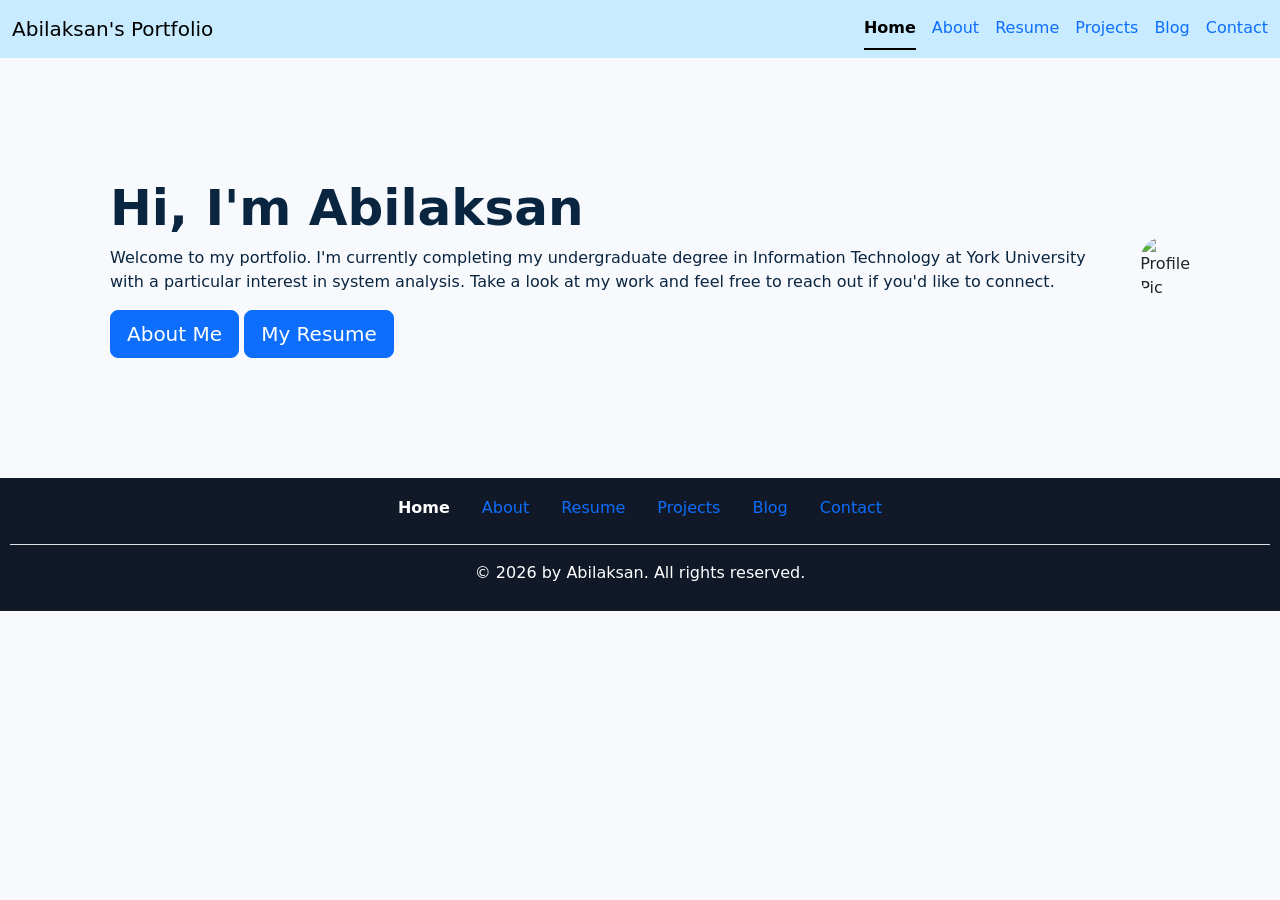
==== index.html @ 470b2b7d "Built Home page with custom css and Bootstrap 5" ====
<!DOCTYPE html>
<html lang="en">
    <head>
        <meta charset="UTF-8">
        <meta name="viewport" content="width=device-width, initial-scale=1.0">
        <title>Welcome Page</title>
        <link href="https://cdn.jsdelivr.net/npm/bootstrap@5.3.8/dist/css/bootstrap.min.css" 
        rel="stylesheet" integrity="sha384-sRIl4kxILFvY47J16cr9ZwB07vP4J8+LH7qKQnuqkuIAvNWLzeN8tE5YBujZqJLB" crossorigin="anonymous">
        <link rel="Stylesheet" href="styles.css">
    </head>
    <body>
        <nav class="navbar navbar-expand-lg d-flex mynav" data-bs-theme="light">
            <div class="container-fluid">
                <a class="navbar-brand" href="#">Abilaksan's Portfolio</a>
                <button class="navbar-toggler" type="button" data-bs-toggle="collapse" data-bs-target="#navbarNav" 
                aria-controls="navbarNav" aria-expanded="false" aria-label="Toggle navigation">
                    <span class="navbar-toggler-icon"></span>
                </button>
                <div class="collapse navbar-collapse justify-content-end" id="navbarNav">
                    <ul class="nav nav-underline">
                        <li class="nav-item">
                            <a class="nav-link active" aria-current="page" href="index.html">Home</a>
                        </li>
                        <li class="nav-item">
                            <a class="nav-link" href="about.html">About</a>
                        </li>
                        <li class="nav-item">
                            <a class="nav-link" href="resume.html">Resume</a>
                        </li>
                        <li class="nav-item">
                            <a class="nav-link" href="projects.html">Projects</a>
                        </li>
                        <li class="nav-item">
                            <a class="nav-link" href="blog.html">Blog</a>
                        </li>
                        <li class="nav-item">
                            <a class="nav-link" href="contact.html">Contact</a>
                        </li>
                    </ul>
                </div>   
            </div>
        </nav>
        <div class="container">
            <div class="textbox">
               <h1>Hi, I'm Abilaksan</h1>
               <p>
                Welcome to my portfolio. I'm currently completing my undergraduate degree in Information 
                Technology at York University with a particular interest in system analysis. 
                Take a look at my work and feel free to reach out if you'd like to connect. 
               </p>
               <a class="btn btn-primary btn-lg" href="about.html" role="button">About Me</a>
               <a class="btn btn-primary btn-lg" href="resume.html" role="button">My Resume</a>
            </div>
            <div class="pfpImage">
                <img src= "profilePic.jpeg" alt="Profile Pic" width="500px" height="700px"/>
            </div>
        </div>
        <footer> 
            <ul class="nav justify-content-center border-bottom pb-3 mb-3"> 
                <li class="nav-item">
                    <a class="nav-link active" aria-current="page" href="index.html">Home</a>
                </li> 
                <li class="nav-item">
                    <a class="nav-link" href="about.html">About</a>
                </li> 
                <li class="nav-item">
                    <a class="nav-link" href="resume.html">Resume</a>
                </li> 
                <li class="nav-item">
                    <a class="nav-link" href="projects.html">Projects</a>
                </li> 
                <li class="nav-item">
                    <a class="nav-link" href="blog.html">Blog</a>
                </li>
                <li class="nav-item">
                    <a class="nav-link" href="contact.html">Contact</a>
                </li> 
            </ul> 
            <p>&copy 2026 by Abilaksan. All rights reserved.</p> 
        </footer>
        <script src="https://cdn.jsdelivr.net/npm/bootstrap@5.3.8/dist/js/bootstrap.bundle.min.js" 
        integrity="sha384-FKyoEForCGlyvwx9Hj09JcYn3nv7wiPVlz7YYwJrWVcXK/BmnVDxM+D2scQbITxI" crossorigin="anonymous"></script>
    </body>
</html>
---- styles.css ----
.mainHeading {
    text-align: left;
    color: #0A2540;
}

body {
    background-color: #f7f9fc;
    font-family: 'Inter' sans-serif;
}

.mynav {
    background-color: #C9EBFF;
}

.container {
    display: flex;
    align-items: center;
    gap: 30px;
    padding: 20px;
    margin: 40px auto;
}

.textbox {
    padding: 20px;
    margin: 40px auto;
}

.textbox h1 {
    font-size: 50px;
    color: #0A2540;
    font-weight:800;
}

.textbox p {
    text-align: left;
    color: #0A2540;
    font-family: 'Inter' sans-serif;
}

.pfpImage img {
    border-radius:28px;   
}

footer {    
    background:#111827;
    color:white;
    padding: 10px;
    text-align:center;
}

footer a.active {
    color: white;
    font-weight: bold;
}
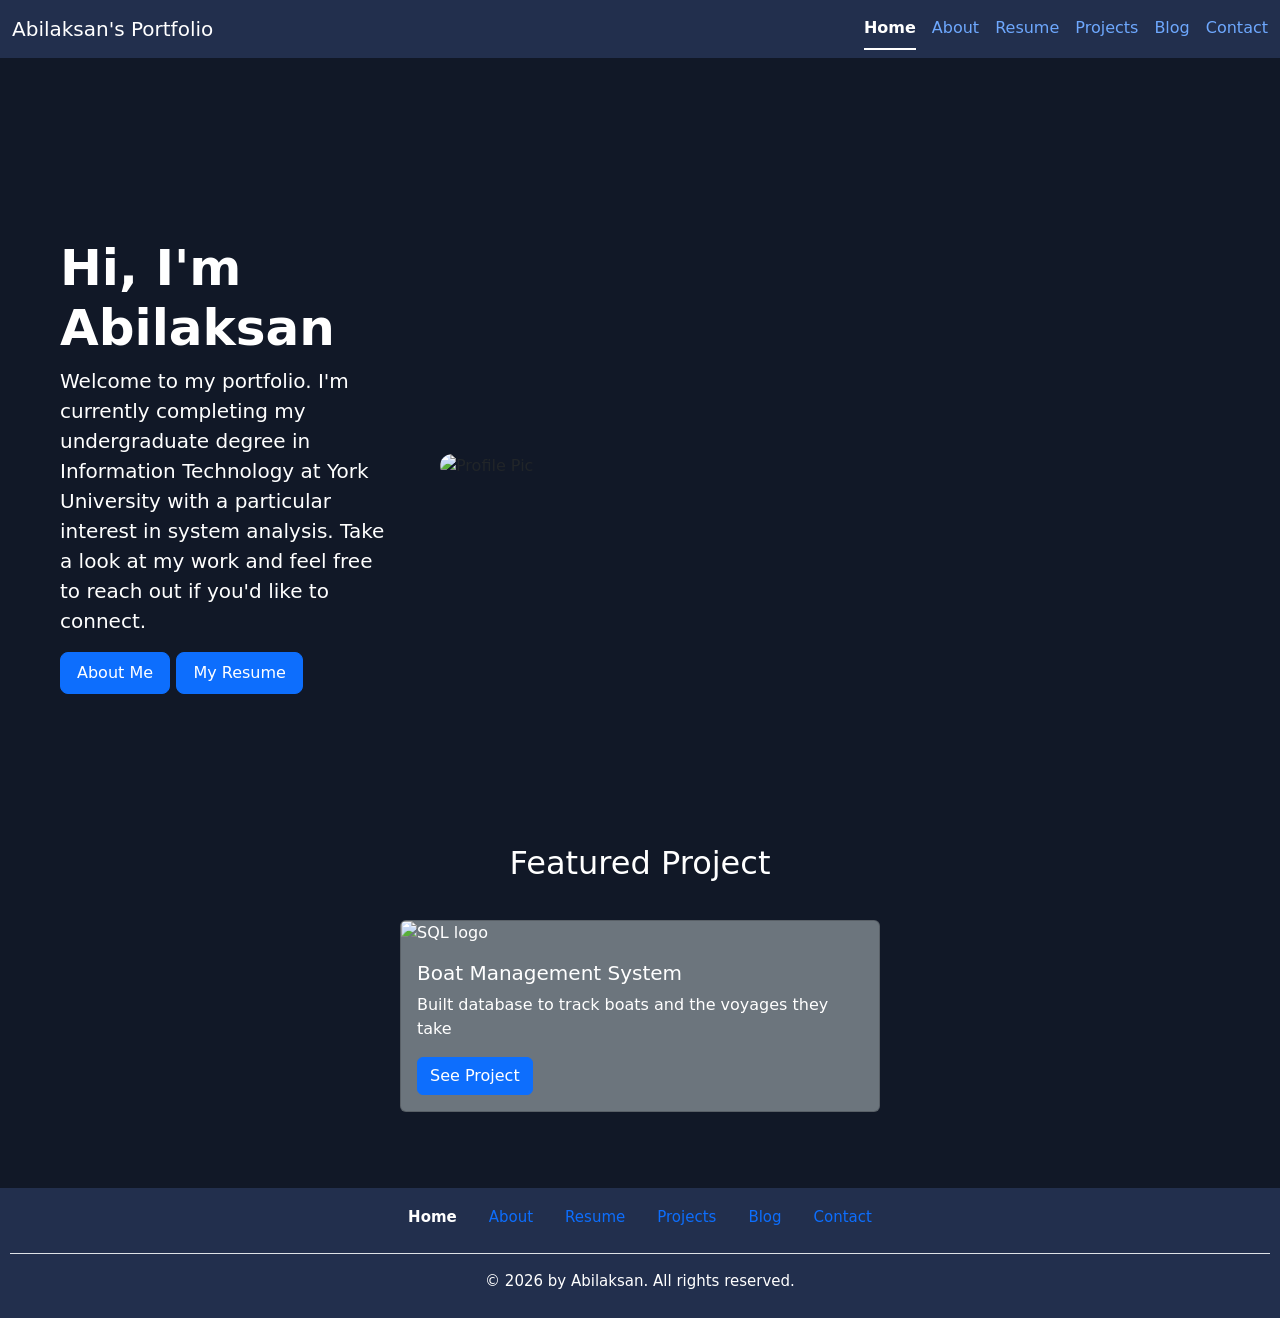
==== commit 8cdf77e7: "Updated Home page look and cleaned up code" ====
--- a/index.html
+++ b/index.html
@@ -4,12 +4,18 @@
         <meta charset="UTF-8">
         <meta name="viewport" content="width=device-width, initial-scale=1.0">
         <title>Welcome Page</title>
+
+        <!--Bootstrap css stylesheet-->
         <link href="https://cdn.jsdelivr.net/npm/bootstrap@5.3.8/dist/css/bootstrap.min.css" 
         rel="stylesheet" integrity="sha384-sRIl4kxILFvY47J16cr9ZwB07vP4J8+LH7qKQnuqkuIAvNWLzeN8tE5YBujZqJLB" crossorigin="anonymous">
+
+        <!--my custom css stylesheet-->
         <link rel="Stylesheet" href="styles.css">
     </head>
     <body>
-        <nav class="navbar navbar-expand-lg d-flex mynav" data-bs-theme="light">
+
+        <!--Navigation bar using Bootstrap-->
+        <nav class="navbar navbar-expand-lg d-flex mynav" data-bs-theme="dark">
             <div class="container-fluid">
                 <a class="navbar-brand" href="#">Abilaksan's Portfolio</a>
                 <button class="navbar-toggler" type="button" data-bs-toggle="collapse" data-bs-target="#navbarNav" 
@@ -40,21 +46,46 @@
                 </div>   
             </div>
         </nav>
-        <div class="container">
-            <div class="textbox">
-               <h1>Hi, I'm Abilaksan</h1>
-               <p>
-                Welcome to my portfolio. I'm currently completing my undergraduate degree in Information 
-                Technology at York University with a particular interest in system analysis. 
-                Take a look at my work and feel free to reach out if you'd like to connect. 
-               </p>
-               <a class="btn btn-primary btn-lg" href="about.html" role="button">About Me</a>
-               <a class="btn btn-primary btn-lg" href="resume.html" role="button">My Resume</a>
+
+        <!--Main body-->
+        <div class="outerContainer">
+
+            <!--Container with text and profile pic-->
+            <div class="innerContainer">
+                <div class="textbox">
+                    <h1>Hi, I'm Abilaksan</h1>
+                    <p>
+                        Welcome to my portfolio. I'm currently completing my undergraduate degree in Information 
+                        Technology at York University with a particular interest in system analysis. 
+                        Take a look at my work and feel free to reach out if you'd like to connect. 
+                    </p>
+                    <a class="btn btn-primary btn-lg" href="about.html" role="button">About Me</a>
+                    <a class="btn btn-primary btn-lg" href="resume.html" role="button">My Resume</a>
+               </div>
+               <div class="pfpImage">
+                    <img src= "PFP.png" alt="Profile Pic">
+               </div>
             </div>
-            <div class="pfpImage">
-                <img src= "profilePic.jpeg" alt="Profile Pic" width="500px" height="700px"/>
+
+            <h2>Featured Project</h2>
+
+            <!--Container with featured project using Bootstrap-->
+            <div class="row">
+                <div class="col">
+                    <div class= "card text-bg-secondary mb-3" style="max-width: 30rem;">
+                        <img src="databaseLogo.jpg" class="card-img-top" alt="SQL logo">
+                        <div class="card-body">
+                            <h5 class="card-title">Boat Management System</h5>
+                            <p class="card-text">Built database to track boats and the voyages they take</p>
+                            <a href="projects.html" class="btn btn-primary">See Project</a>
+                        </div>
+                    </div>
+                </div>
             </div>
+
         </div>
+
+        <!--Footer using Bootstrap-->
         <footer> 
             <ul class="nav justify-content-center border-bottom pb-3 mb-3"> 
                 <li class="nav-item">
@@ -78,6 +109,8 @@
             </ul> 
             <p>&copy 2026 by Abilaksan. All rights reserved.</p> 
         </footer>
+
+        <!--Bootstrap javascript-->
         <script src="https://cdn.jsdelivr.net/npm/bootstrap@5.3.8/dist/js/bootstrap.bundle.min.js" 
         integrity="sha384-FKyoEForCGlyvwx9Hj09JcYn3nv7wiPVlz7YYwJrWVcXK/BmnVDxM+D2scQbITxI" crossorigin="anonymous"></script>
     </body>
--- a/styles.css
+++ b/styles.css
@@ -1,19 +1,24 @@
-.mainHeading {
-    text-align: left;
-    color: #0A2540;
-}
-
 body {
-    background-color: #f7f9fc;
+    background-color: #111827;
     font-family: 'Inter' sans-serif;
 }
 
 .mynav {
-    background-color: #C9EBFF;
+    background-color: #222f4d;
 }
 
-.container {
+.innerContainer {
     display: flex;
+    flex-direction: row;
+    align-items: center;
+    gap: 30px;
+    padding: 20px;
+    margin: 40px auto;
+}
+
+.outerContainer {
+    display: flex;
+    flex-direction: column;
     align-items: center;
     gap: 30px;
     padding: 20px;
@@ -23,26 +28,37 @@
 .textbox {
     padding: 20px;
     margin: 40px auto;
+    font-size: 20px;
+    text-align: left;
+    color: white;
+    font-family: 'Inter' sans-serif;
 }
 
 .textbox h1 {
     font-size: 50px;
-    color: #0A2540;
+    color: white;
     font-weight:800;
 }
 
-.textbox p {
-    text-align: left;
-    color: #0A2540;
-    font-family: 'Inter' sans-serif;
+.outerContainer h2 {
+    color: white;
+}
+
+.textbox a {
+    font-size: 16px;
 }
 
 .pfpImage img {
+    max-width: 100%;
+    width: 800px;
+    height: auto;
+    display: block;
     border-radius:28px;   
 }
 
 footer {    
-    background:#111827;
+    background:#222f4d;
+    font-size: 15px;
     color:white;
     padding: 10px;
     text-align:center;
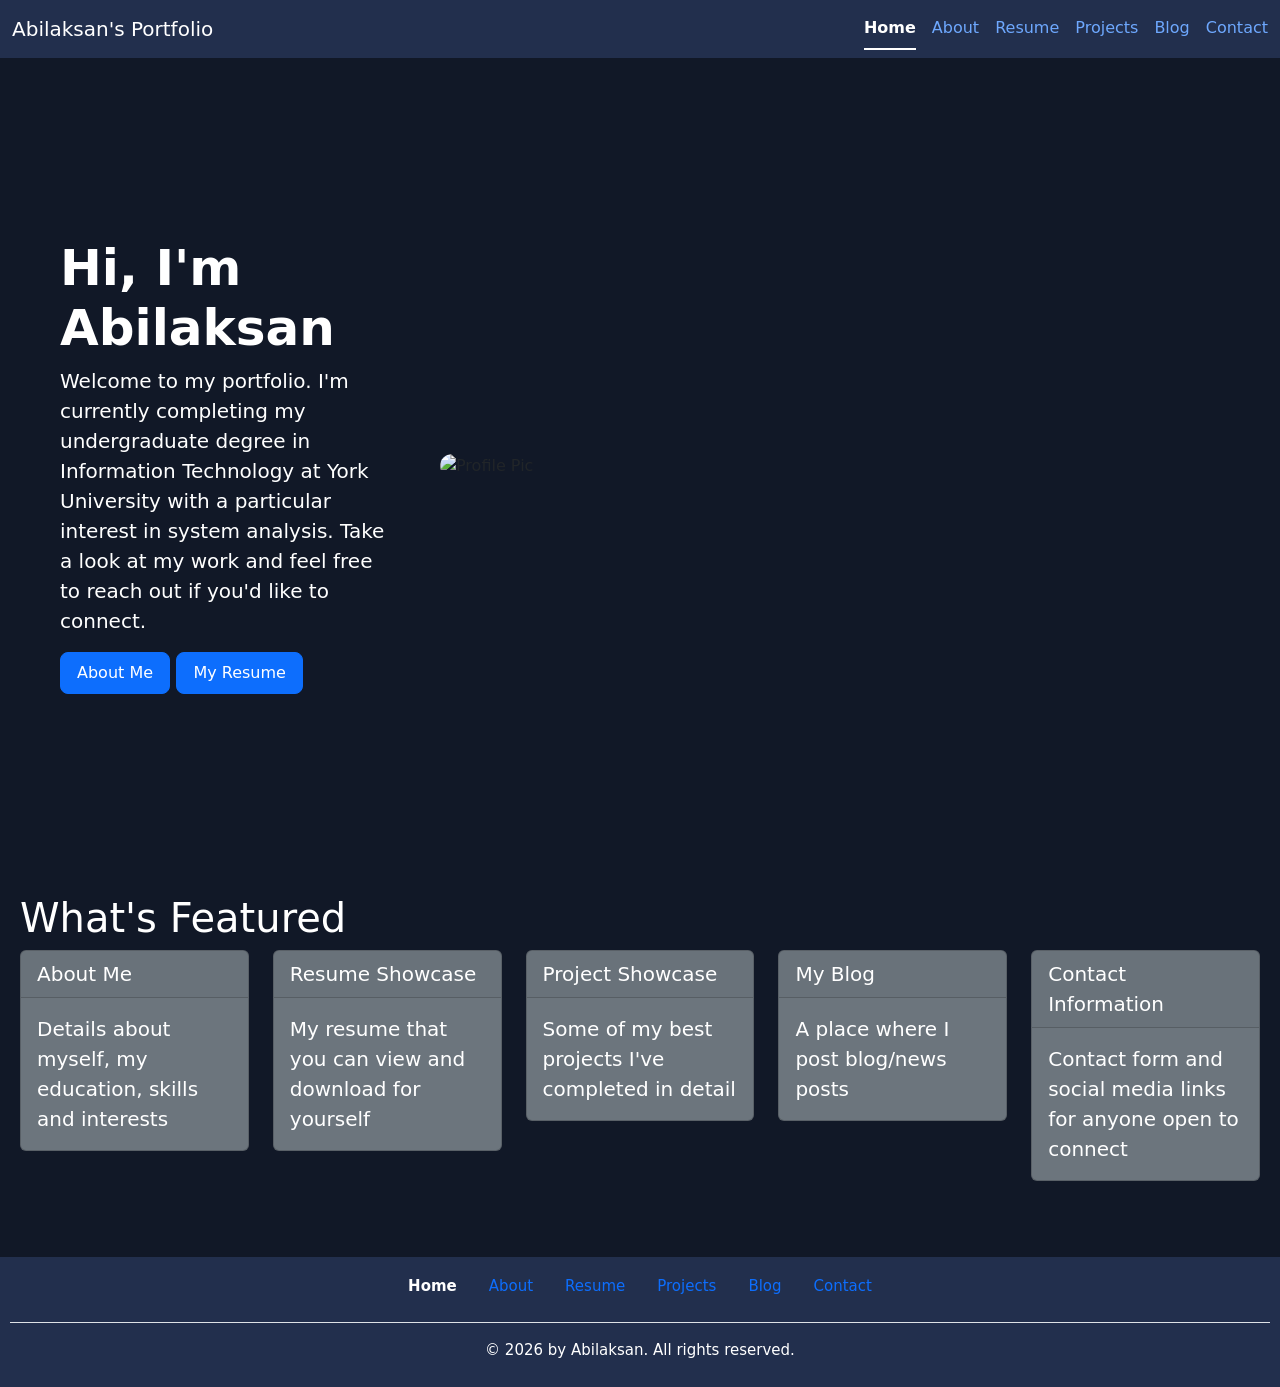
==== commit e93bb3cd: "Update to home page, addition of about page decided to put a featured row of cards showcasing what t" ====
--- a/index.html
+++ b/index.html
@@ -66,24 +66,64 @@
                     <img src= "PFP.png" alt="Profile Pic">
                </div>
             </div>
+        </div>
 
-            <h2>Featured Project</h2>
-
-            <!--Container with featured project using Bootstrap-->
-            <div class="row">
-                <div class="col">
-                    <div class= "card text-bg-secondary mb-3" style="max-width: 30rem;">
-                        <img src="databaseLogo.jpg" class="card-img-top" alt="SQL logo">
-                        <div class="card-body">
-                            <h5 class="card-title">Boat Management System</h5>
-                            <p class="card-text">Built database to track boats and the voyages they take</p>
-                            <a href="projects.html" class="btn btn-primary">See Project</a>
+        <!--Container with featured topics on my site using Bootstrap-->
+                <div class="textbox2">
+                    <h1>What's Featured</h1>
+                    <div class="row">
+                        <div class="col">
+                            <div class= "card text-bg-secondary mb-3" style="max-width: 30rem;">
+                                <div class="card-header">About Me</div>
+                                <div class="card-body">
+                                    <p class="card-text">
+                                        Details about myself, my education, skills and interests
+                                    </p>
+                                </div>
+                            </div>
+                        </div>
+                        <div class="col">
+                            <div class= "card text-bg-secondary mb-3" style="max-width: 30rem;">
+                                <div class="card-header">Resume Showcase</div>
+                                <div class="card-body">
+                                    <p class="card-text">
+                                        My resume that you can view and download for yourself
+                                    </p>
+                                </div>
+                            </div>
+                        </div>
+                        <div class="col">
+                            <div class= "card text-bg-secondary mb-3" style="max-width: 30rem;">
+                                <div class="card-header">Project Showcase</div>
+                                <div class="card-body">
+                                    <p class="card-text">
+                                        Some of my best projects I've completed in detail
+                                    </p>
+                                </div>
+                            </div>
+                        </div>
+                        <div class="col">
+                            <div class= "card text-bg-secondary mb-3" style="max-width: 30rem;">
+                                <div class="card-header">My Blog</div>
+                                <div class="card-body">
+                                    <p class="card-text">
+                                        A place where I post blog/news posts
+                                    </p>
+                                </div>
+                            </div>
+                        </div>
+                        <div class="col">
+                            <div class= "card text-bg-secondary mb-3" style="max-width: 30rem;">
+                                <div class="card-header">Contact Information</div>
+                                <div class="card-body">
+                                    <p class="card-text">
+                                        Contact form and social media links for anyone open to connect
+                                    </p>
+                                </div>
+                            </div>
                         </div>
                     </div>
                 </div>
-            </div>
-
-        </div>
 
         <!--Footer using Bootstrap-->
         <footer> 
--- a/styles.css
+++ b/styles.css
@@ -26,6 +26,15 @@
 }
 
 .textbox {
+    padding: 20px;
+    margin: 40px auto;
+    font-size: 20px;
+    text-align: left;
+    color: white;
+    font-family: 'Inter' sans-serif;
+}
+
+.textbox2 {
     padding: 20px;
     margin: 40px auto;
     font-size: 20px;
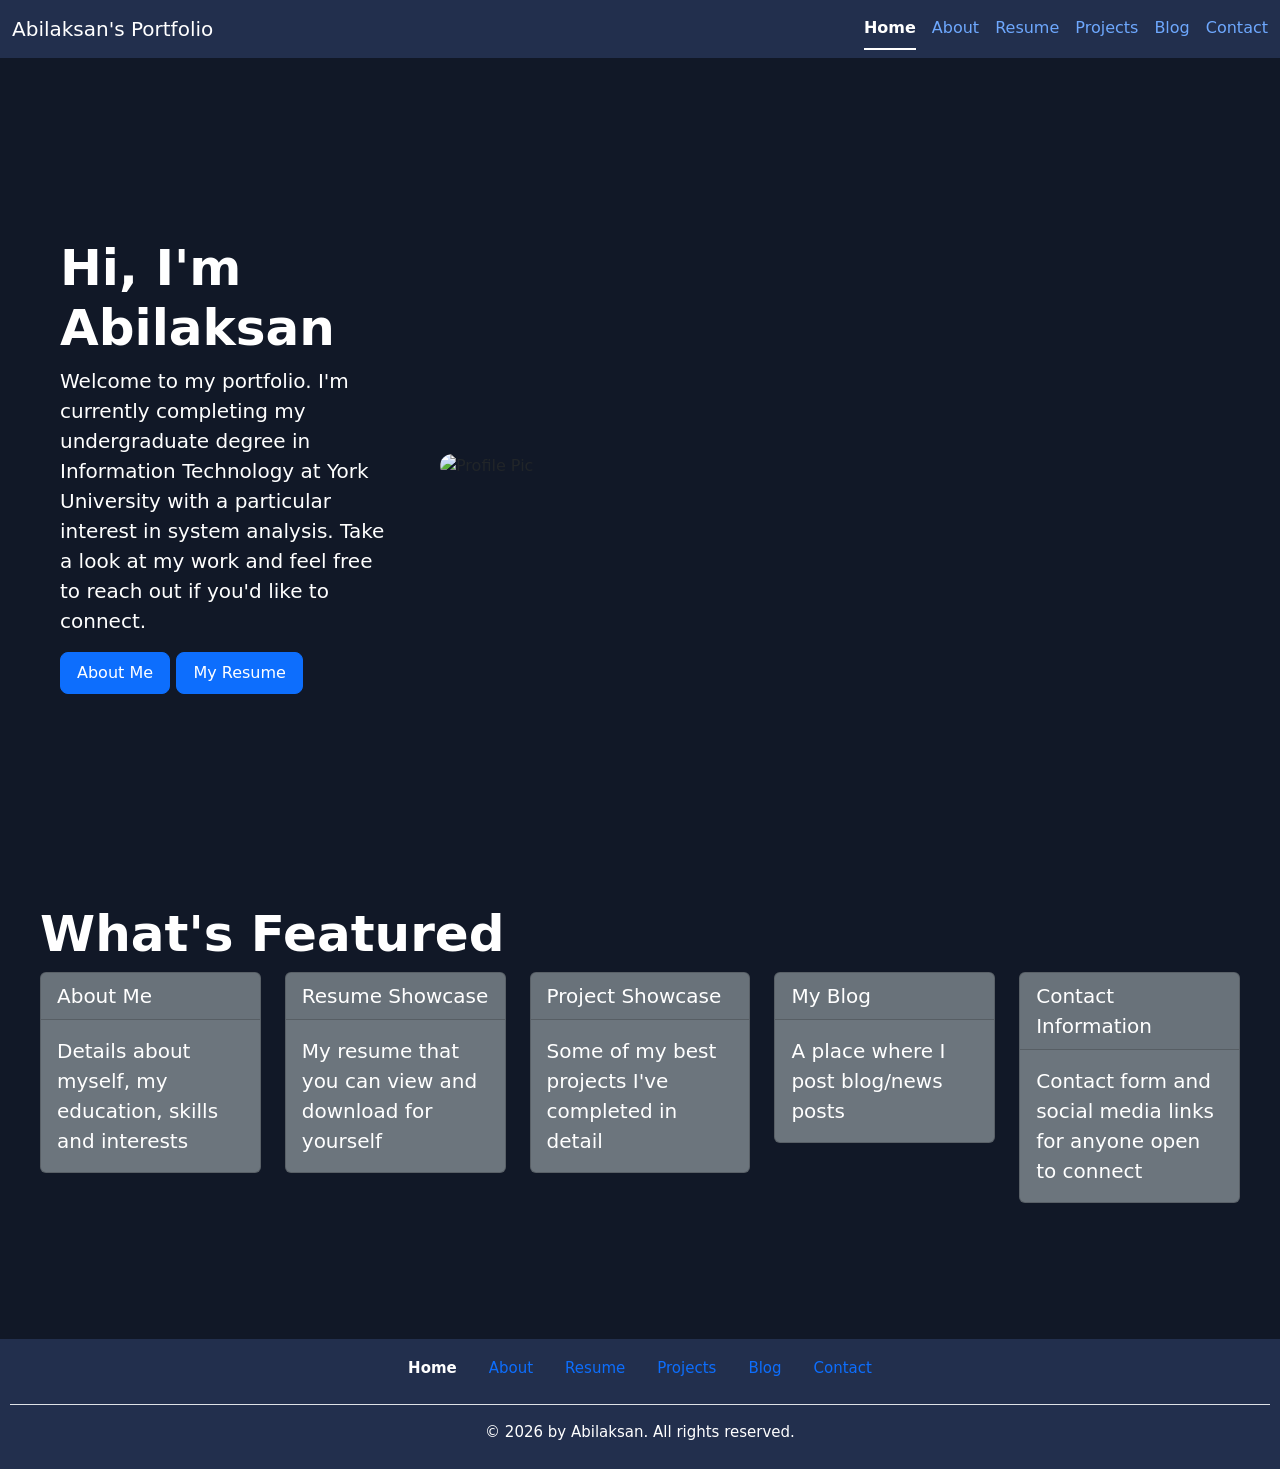
==== commit 9a26efff: "Fixes and some additions to pages Made fixes to layout for consistency and made top left name into h" ====
--- a/index.html
+++ b/index.html
@@ -17,7 +17,7 @@
         <!--Navigation bar using Bootstrap-->
         <nav class="navbar navbar-expand-lg d-flex mynav" data-bs-theme="dark">
             <div class="container-fluid">
-                <a class="navbar-brand" href="#">Abilaksan's Portfolio</a>
+                <a class="navbar-brand" href="index.html">Abilaksan's Portfolio</a>
                 <button class="navbar-toggler" type="button" data-bs-toggle="collapse" data-bs-target="#navbarNav" 
                 aria-controls="navbarNav" aria-expanded="false" aria-label="Toggle navigation">
                     <span class="navbar-toggler-icon"></span>
@@ -66,10 +66,9 @@
                     <img src= "PFP.png" alt="Profile Pic">
                </div>
             </div>
-        </div>
 
-        <!--Container with featured topics on my site using Bootstrap-->
-                <div class="textbox2">
+            <!--Container with featured topics on my site using Bootstrap-->
+                <div class="textbox">
                     <h1>What's Featured</h1>
                     <div class="row">
                         <div class="col">
@@ -124,6 +123,9 @@
                         </div>
                     </div>
                 </div>
+        </div>
+
+       
 
         <!--Footer using Bootstrap-->
         <footer> 
--- a/styles.css
+++ b/styles.css
@@ -26,15 +26,6 @@
 }
 
 .textbox {
-    padding: 20px;
-    margin: 40px auto;
-    font-size: 20px;
-    text-align: left;
-    color: white;
-    font-family: 'Inter' sans-serif;
-}
-
-.textbox2 {
     padding: 20px;
     margin: 40px auto;
     font-size: 20px;
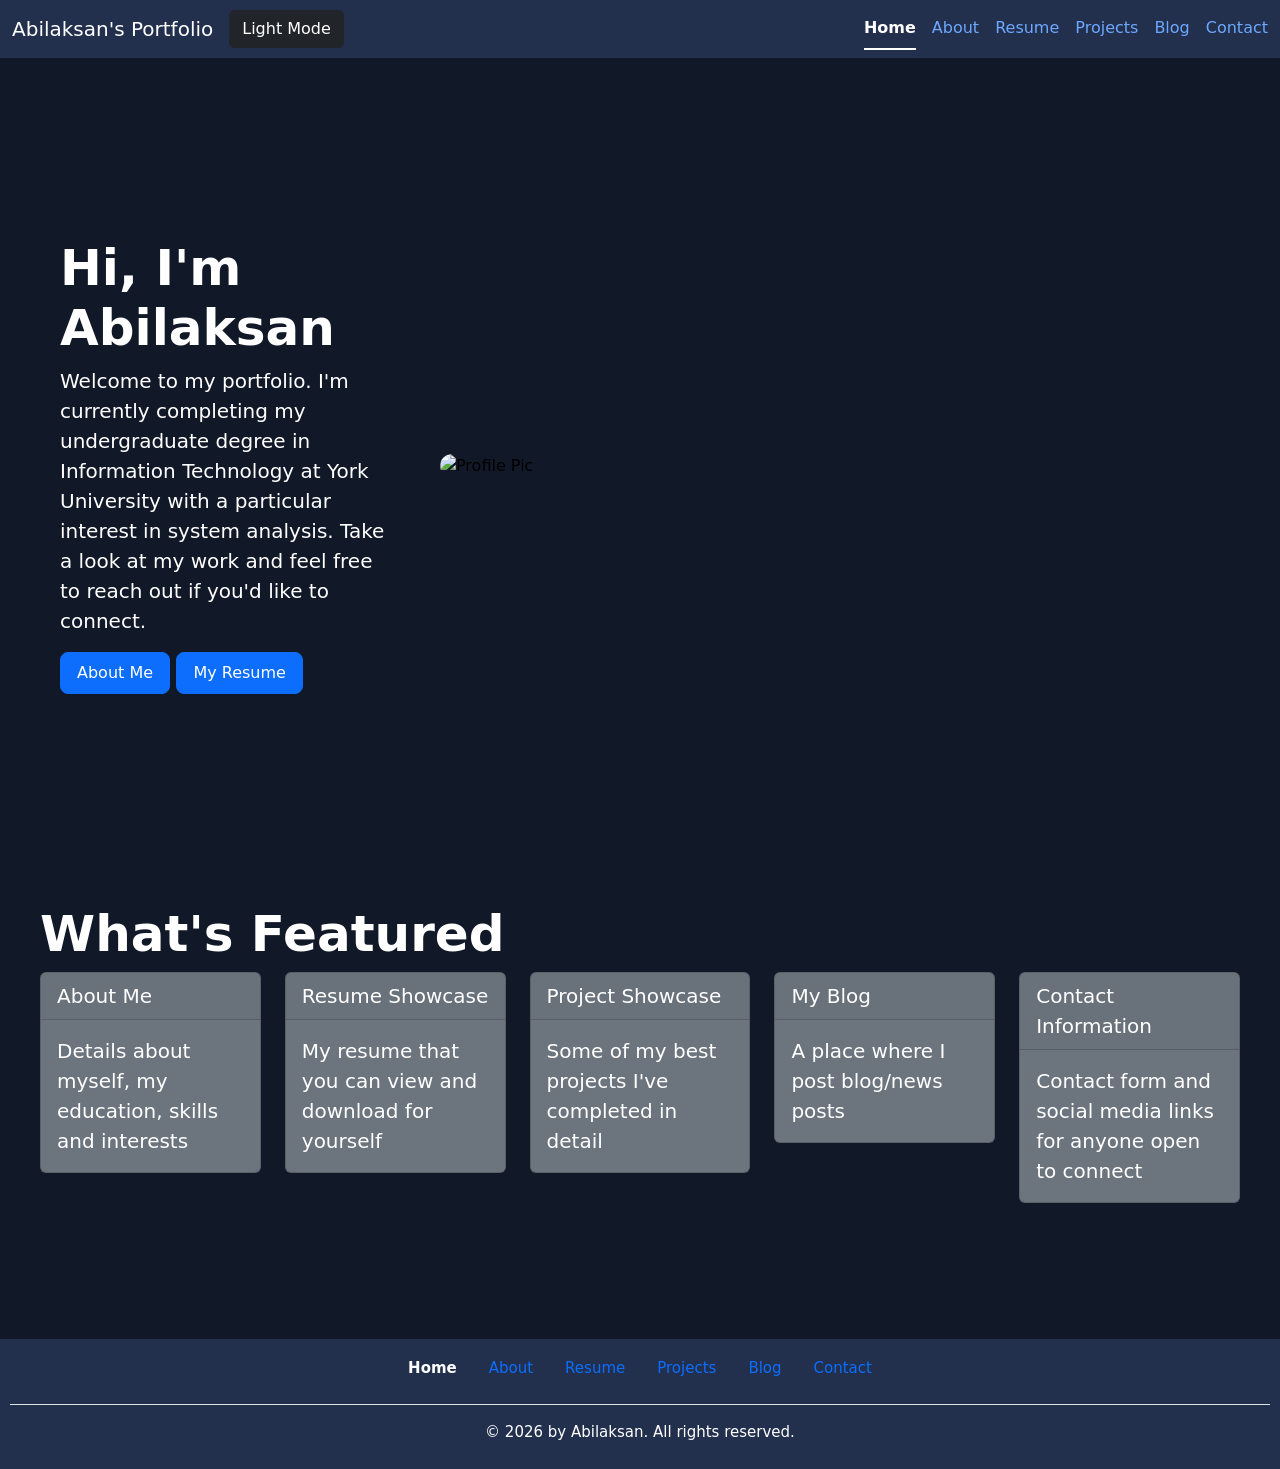
==== commit bcb462b4: "Theme switcher implementation Added theme switch button to nav, implemented the js into all pages, i" ====
--- a/index.html
+++ b/index.html
@@ -9,19 +9,24 @@
         <link href="https://cdn.jsdelivr.net/npm/bootstrap@5.3.8/dist/css/bootstrap.min.css" 
         rel="stylesheet" integrity="sha384-sRIl4kxILFvY47J16cr9ZwB07vP4J8+LH7qKQnuqkuIAvNWLzeN8tE5YBujZqJLB" crossorigin="anonymous">
 
+        <!--Bootstrap icons css stylesheet-->
+        <link rel="stylesheet"
+        href="https://cdn.jsdelivr.net/npm/bootstrap-icons@1.13.1/font/bootstrap-icons.min.css"> 
+        
         <!--my custom css stylesheet-->
         <link rel="Stylesheet" href="styles.css">
     </head>
     <body>
 
         <!--Navigation bar using Bootstrap-->
-        <nav class="navbar navbar-expand-lg d-flex mynav" data-bs-theme="dark">
+        <nav class="navbar navbar-expand-lg d-flex" data-bs-theme="dark" id="myNav">
             <div class="container-fluid">
                 <a class="navbar-brand" href="index.html">Abilaksan's Portfolio</a>
                 <button class="navbar-toggler" type="button" data-bs-toggle="collapse" data-bs-target="#navbarNav" 
                 aria-controls="navbarNav" aria-expanded="false" aria-label="Toggle navigation">
                     <span class="navbar-toggler-icon"></span>
                 </button>
+                <button type="button" class="btn btn-dark" id="theme-toggle">Light Mode</button>
                 <div class="collapse navbar-collapse justify-content-end" id="navbarNav">
                     <ul class="nav nav-underline">
                         <li class="nav-item">
@@ -47,6 +52,7 @@
             </div>
         </nav>
 
+        
         <!--Main body-->
         <div class="outerContainer">
 
@@ -125,7 +131,6 @@
                 </div>
         </div>
 
-       
 
         <!--Footer using Bootstrap-->
         <footer> 
@@ -152,6 +157,9 @@
             <p>&copy 2026 by Abilaksan. All rights reserved.</p> 
         </footer>
 
+        <!--Theme switch javascript-->
+        <script src="theme.js"></script>
+
         <!--Bootstrap javascript-->
         <script src="https://cdn.jsdelivr.net/npm/bootstrap@5.3.8/dist/js/bootstrap.bundle.min.js" 
         integrity="sha384-FKyoEForCGlyvwx9Hj09JcYn3nv7wiPVlz7YYwJrWVcXK/BmnVDxM+D2scQbITxI" crossorigin="anonymous"></script>
--- a/styles.css
+++ b/styles.css
@@ -1,10 +1,11 @@
 body {
-    background-color: #111827;
+    background-color: var(--bg); 
+    color: var(--text); 
     font-family: 'Inter' sans-serif;
 }
 
-.mynav {
-    background-color: #222f4d;
+#myNav {
+    background-color: var(--navbar);
 }
 
 .innerContainer {
@@ -30,18 +31,26 @@
     margin: 40px auto;
     font-size: 20px;
     text-align: left;
-    color: white;
+    color: var(--textbox);
     font-family: 'Inter' sans-serif;
 }
 
-.textbox h1 {
+h1 {
     font-size: 50px;
-    color: white;
+    color: var(--h1);
     font-weight:800;
 }
 
-.outerContainer h2 {
-    color: white;
+h2 {
+    color: var(--h1);
+}
+
+.card-header, .card-title {
+    color: var(--h1);
+}
+
+p {
+    color: var(--textbox);
 }
 
 .textbox a {
@@ -57,14 +66,40 @@
 }
 
 footer {    
-    background:#222f4d;
+    background: var(--footer);
     font-size: 15px;
-    color:white;
     padding: 10px;
     text-align:center;
 }
 
 footer a.active {
-    color: white;
+    color: var(--active);
     font-weight: bold;
 }
+
+.form-label {
+    color: var(--textbox);
+}
+
+:root { 
+    --bg: #111827;
+    --navbar: #222f4d;
+    --navColor: white;
+    --h1: white; 
+    --textbox: white;
+    --footer: #222f4d;
+    --footerText: white;
+    --active: white;  
+}
+        
+[data-theme="light"] { 
+    --bg: #EEE7D8;
+    --navbar: #DDD0B2;
+    --navColor: black;
+    --h1: black;  
+    --textbox: black; 
+    --footer: #DDD0B2;
+    --footerText: black;
+    --active: black;
+}
+        
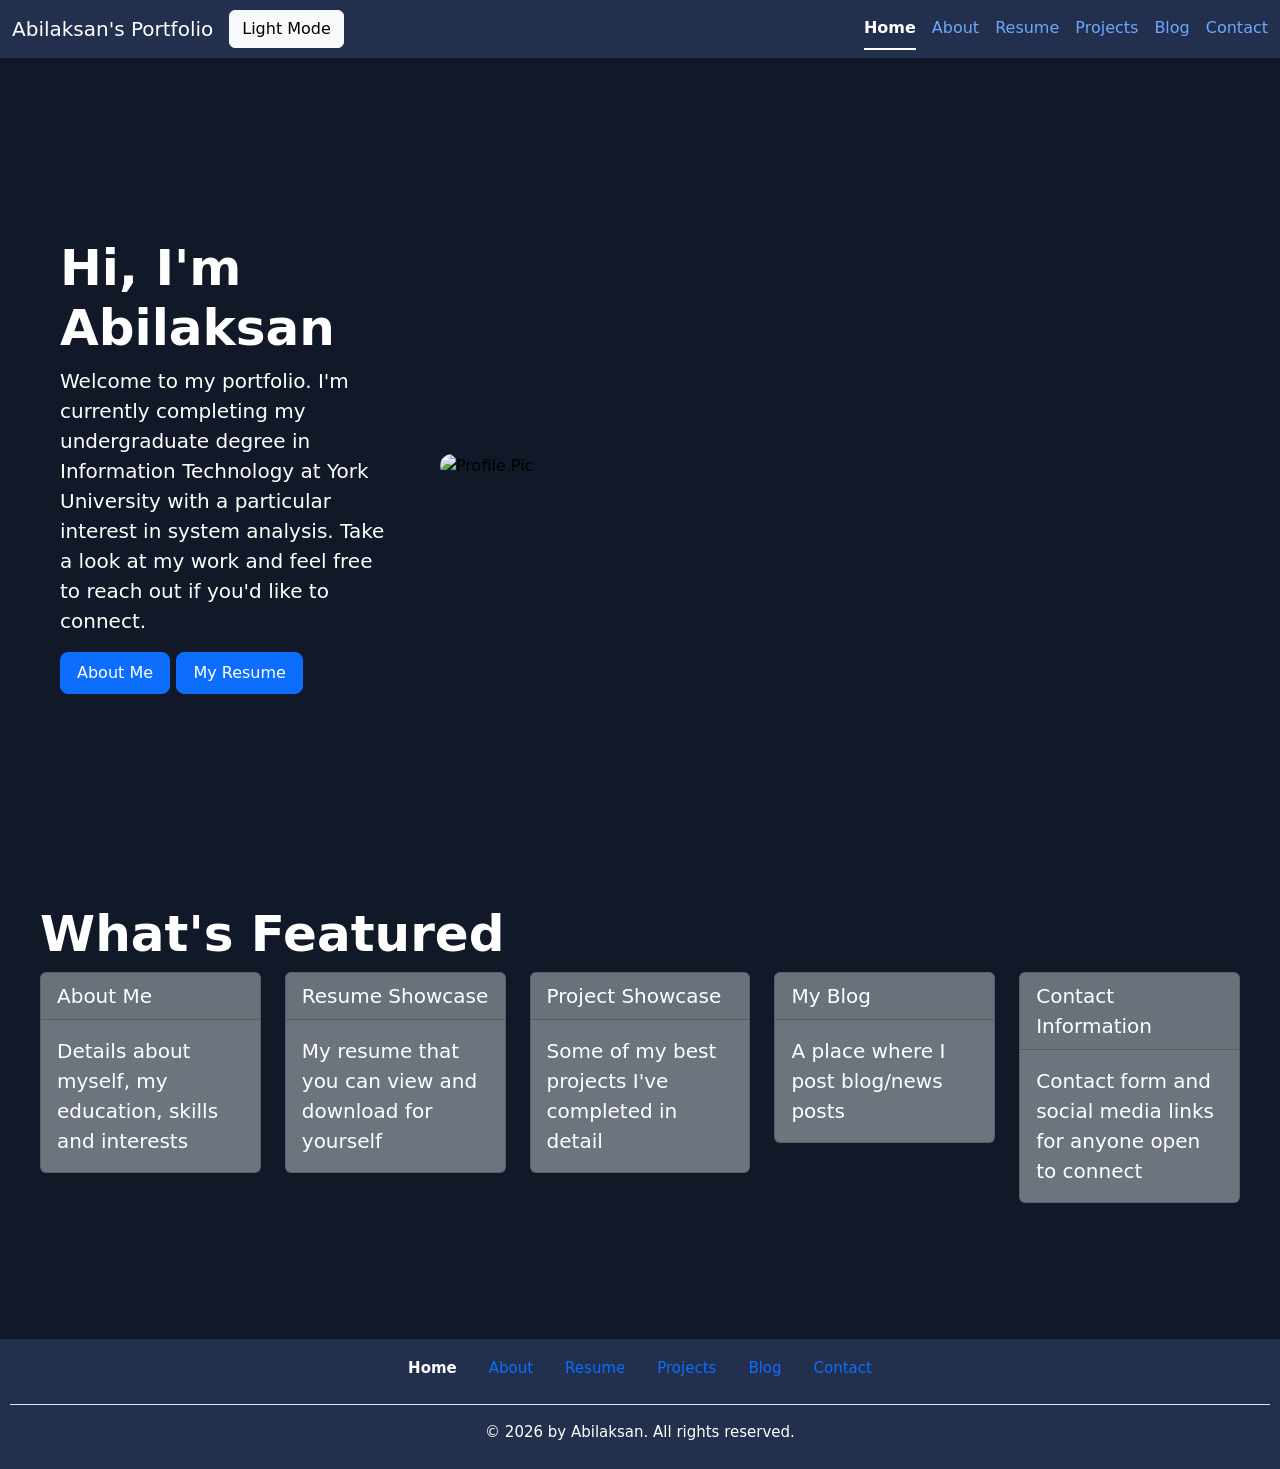
==== commit 058d3aa9: "Fixed missing folder in js path src" ====
--- a/index.html
+++ b/index.html
@@ -158,7 +158,7 @@
         </footer>
 
         <!--Theme switch javascript-->
-        <script src="theme.js"></script>
+        <script src="js/theme.js"></script>
 
         <!--Bootstrap javascript-->
         <script src="https://cdn.jsdelivr.net/npm/bootstrap@5.3.8/dist/js/bootstrap.bundle.min.js" 
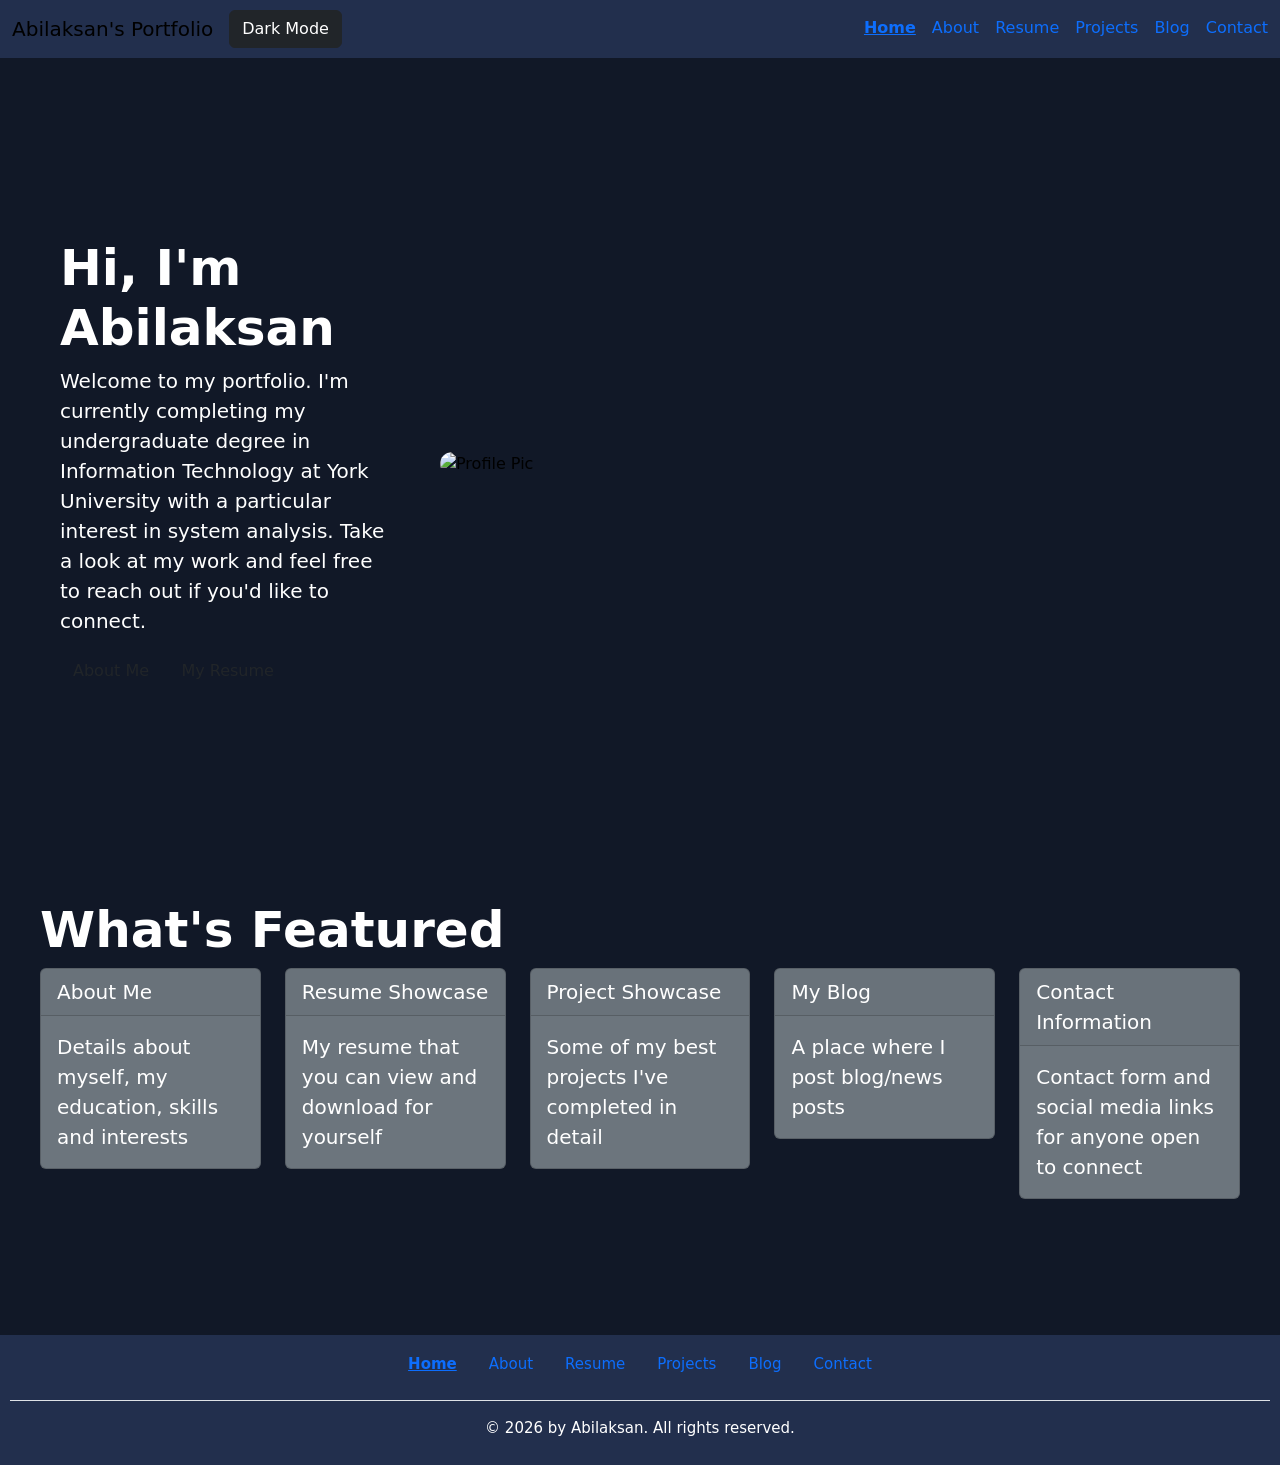
==== commit 6d60c587: "Header/footer dynamically loaded, switch changes added component js to pages and improved color pall" ====
--- a/index.html
+++ b/index.html
@@ -16,41 +16,10 @@
         <!--my custom css stylesheet-->
         <link rel="Stylesheet" href="styles.css">
     </head>
-    <body>
+    <body class="page-index">
 
-        <!--Navigation bar using Bootstrap-->
-        <nav class="navbar navbar-expand-lg d-flex" data-bs-theme="dark" id="myNav">
-            <div class="container-fluid">
-                <a class="navbar-brand" href="index.html">Abilaksan's Portfolio</a>
-                <button class="navbar-toggler" type="button" data-bs-toggle="collapse" data-bs-target="#navbarNav" 
-                aria-controls="navbarNav" aria-expanded="false" aria-label="Toggle navigation">
-                    <span class="navbar-toggler-icon"></span>
-                </button>
-                <button type="button" class="btn btn-dark" id="theme-toggle">Light Mode</button>
-                <div class="collapse navbar-collapse justify-content-end" id="navbarNav">
-                    <ul class="nav nav-underline">
-                        <li class="nav-item">
-                            <a class="nav-link active" aria-current="page" href="index.html">Home</a>
-                        </li>
-                        <li class="nav-item">
-                            <a class="nav-link" href="about.html">About</a>
-                        </li>
-                        <li class="nav-item">
-                            <a class="nav-link" href="resume.html">Resume</a>
-                        </li>
-                        <li class="nav-item">
-                            <a class="nav-link" href="projects.html">Projects</a>
-                        </li>
-                        <li class="nav-item">
-                            <a class="nav-link" href="blog.html">Blog</a>
-                        </li>
-                        <li class="nav-item">
-                            <a class="nav-link" href="contact.html">Contact</a>
-                        </li>
-                    </ul>
-                </div>   
-            </div>
-        </nav>
+        <!--Dynamically loaded navigation bar made with Bootstrap-->
+        <div id="header-placeholder"></div>
 
         
         <!--Main body-->
@@ -65,11 +34,11 @@
                         Technology at York University with a particular interest in system analysis. 
                         Take a look at my work and feel free to reach out if you'd like to connect. 
                     </p>
-                    <a class="btn btn-primary btn-lg" href="about.html" role="button">About Me</a>
-                    <a class="btn btn-primary btn-lg" href="resume.html" role="button">My Resume</a>
+                    <a class="btn" href="about.html" role="button">About Me</a>
+                    <a class="btn" href="resume.html" role="button">My Resume</a>
                </div>
                <div class="pfpImage">
-                    <img src= "PFP.png" alt="Profile Pic">
+                    <img src= "images/PFP.png" alt="Profile Pic">
                </div>
             </div>
 
@@ -132,33 +101,14 @@
         </div>
 
 
-        <!--Footer using Bootstrap-->
-        <footer> 
-            <ul class="nav justify-content-center border-bottom pb-3 mb-3"> 
-                <li class="nav-item">
-                    <a class="nav-link active" aria-current="page" href="index.html">Home</a>
-                </li> 
-                <li class="nav-item">
-                    <a class="nav-link" href="about.html">About</a>
-                </li> 
-                <li class="nav-item">
-                    <a class="nav-link" href="resume.html">Resume</a>
-                </li> 
-                <li class="nav-item">
-                    <a class="nav-link" href="projects.html">Projects</a>
-                </li> 
-                <li class="nav-item">
-                    <a class="nav-link" href="blog.html">Blog</a>
-                </li>
-                <li class="nav-item">
-                    <a class="nav-link" href="contact.html">Contact</a>
-                </li> 
-            </ul> 
-            <p>&copy 2026 by Abilaksan. All rights reserved.</p> 
-        </footer>
+        <!--Dynamically loaded footer made with Bootstrap-->
+        <div id="footer-placeholder"></div>
 
         <!--Theme switch javascript-->
         <script src="js/theme.js"></script>
+
+        <!--Dynamic header and footer javascript-->
+        <script src="js/components.js"></script>
 
         <!--Bootstrap javascript-->
         <script src="https://cdn.jsdelivr.net/npm/bootstrap@5.3.8/dist/js/bootstrap.bundle.min.js" 
--- a/styles.css
+++ b/styles.css
@@ -102,4 +102,32 @@
     --footerText: black;
     --active: black;
 }
+
+[data-theme="dark"] .nav-link {
+    color: white;
+}
+
+[data-theme="light"] .nav-link {
+    color: black;
+}
+
+[data-theme="dark"] .btn {
+    background-color: darkgrey;
+    color: black;
+}
+
+[data-theme="light"] .btn {
+    background-color: navy;
+    color: white;
+}
+
+body.page-index [data-page="index"],
+body.page-about [data-page="about"],
+body.page-resume [data-page="resume"],
+body.page-projects [data-page="projects"],
+body.page-blog [data-page="blog"],
+body.page-contact [data-page="contact"] {
+    font-weight: 800;
+    text-decoration: underline;
+}
         
